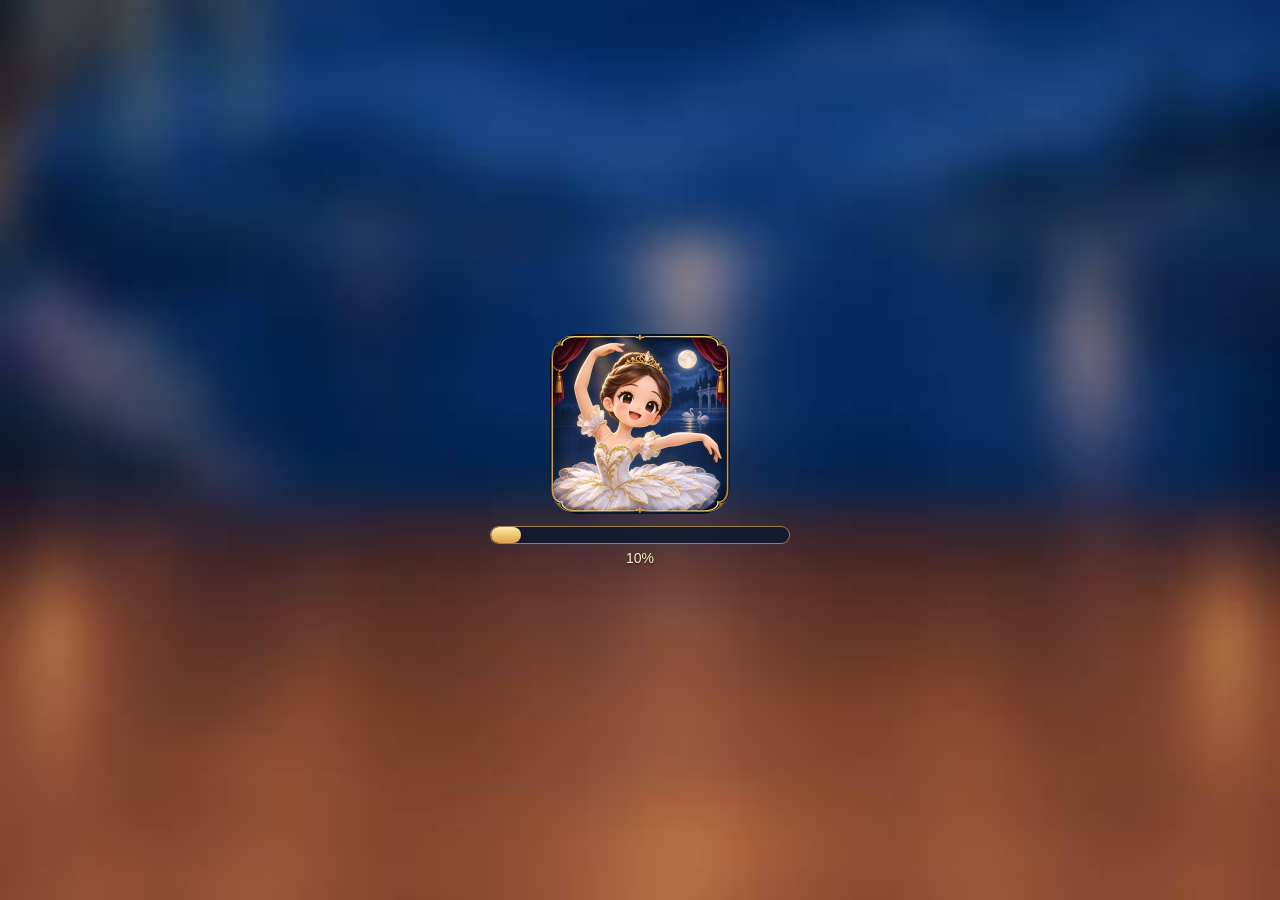
==== index.html @ 58af557d "Staging build v1 part 1: loading page, GameBull scripts, store art, their icon and licences Co-Autho" ====
<!doctype html>
<!-- バレエ・クイズシアター, GameBull web build (Stage Mode). This page is the host-facing shell:
     - the loading page (Unity IdeofuzionBridge template behaviour, playbook section 7): blurred backdrop baked from
       the client's stage art, spinner, tenant icon from /context (gameLogoUrl, then gameBannerUrl) with the
       4 s / 30 s clocks, the client's icon as the built-in one;
     - a fixed window filling the whole page (safe areas excepted) holding the game frame (app.html, same launch URL);
       their page runs in it at scale 1 (their CSS fills the window), scaled down only where their CSS needs more
       height than the window (above 600 px wide their game is at least 650 px tall: a landscape phone), so the game
       never scrolls (loader.ts fitFrame);
     - the gamebull:close relay (trap W18). -->
<html lang="ja">
<head>
<meta charset="utf-8">
<meta name="viewport" content="width=device-width, initial-scale=1, maximum-scale=1, user-scalable=no, viewport-fit=cover">
<meta name="referrer" content="no-referrer">
<meta name="theme-color" content="#09152d">
<title>バレエ・クイズシアター</title>
<link rel="icon" type="image/png" href="./gb/favicon-DVJAmn-6.png">
  <script type="module" crossorigin src="./gb/index-CD6bHCv1.js"></script>
  <link rel="stylesheet" crossorigin href="./gb/index-D0UDvLac.css">
</head>
<body>
<div id="gb-box"><iframe id="gb-frame" title="バレエ・クイズシアター" allow="autoplay; fullscreen; clipboard-write"></iframe></div>
<div id="gb-loading">
  <div id="unity-loading-bar">
    <div id="unity-logo"><div id="gb-tenant-logo"></div><div id="gb-spinner"></div></div>
    <div id="unity-progress-bar-empty"><div id="unity-progress-bar-full"></div></div>
    <div id="unity-progress-percent">0%</div>
  </div>
</div>
</body>
</html>
---- gb/index-D0UDvLac.css ----
html,body{touch-action:pan-x pan-y;background:#030b2b;width:100%;height:100%;margin:0;padding:0;overflow:hidden}#gb-box{top:env(safe-area-inset-top,0px);right:env(safe-area-inset-right,0px);bottom:env(safe-area-inset-bottom,0px);left:env(safe-area-inset-left,0px);background:#030b2b;position:fixed;overflow:hidden}#gb-frame{transform-origin:0 0;background:#030b2b;border:0;width:100%;height:100%;display:block;position:absolute;top:0;left:0}#gb-loading{z-index:1200;touch-action:none;-webkit-user-select:none;user-select:none;background:#09152d url(./loading-bg-B5Qfvo_M.jpg) 50%/cover no-repeat;position:fixed;inset:0}#unity-loading-bar{text-align:center;position:absolute;top:50%;left:50%;transform:translate(-50%,-50%)}#unity-logo{background:0 0;width:180px;height:180px;margin:0 auto 12px;position:relative}#unity-logo.gb-fallback{background:url(./game-icon-BchpGXjL.jpg) 50%/contain no-repeat;border-radius:28px}#gb-tenant-logo{opacity:0;background-position:50%;background-repeat:no-repeat;background-size:contain;transition:opacity .25s;position:absolute;inset:0}#gb-tenant-logo.gb-ready{opacity:1}#gb-spinner{border:4px solid #edc16b40;border-top-color:#edc16b;border-radius:50%;width:44px;height:44px;margin:-22px 0 0 -22px;animation:.8s linear infinite gb-spin;position:absolute;top:50%;left:50%}@keyframes gb-spin{to{transform:rotate(360deg)}}@media (prefers-reduced-motion:reduce){#gb-spinner{animation-duration:3s}}#unity-progress-bar-empty{box-sizing:border-box;background:#09152dbf;border:1px solid #edc16b99;border-radius:9px;width:300px;height:18px;margin:12px auto 0;overflow:hidden}#unity-progress-bar-full{background:linear-gradient(#ffebae,#edc26b 55%,#dba34d);border-radius:9px;width:0%;height:100%;transition:width .1s}#unity-progress-percent{color:#fff1cf;text-shadow:0 1px 3px #0009;margin-top:6px;font:14px arial,sans-serif}
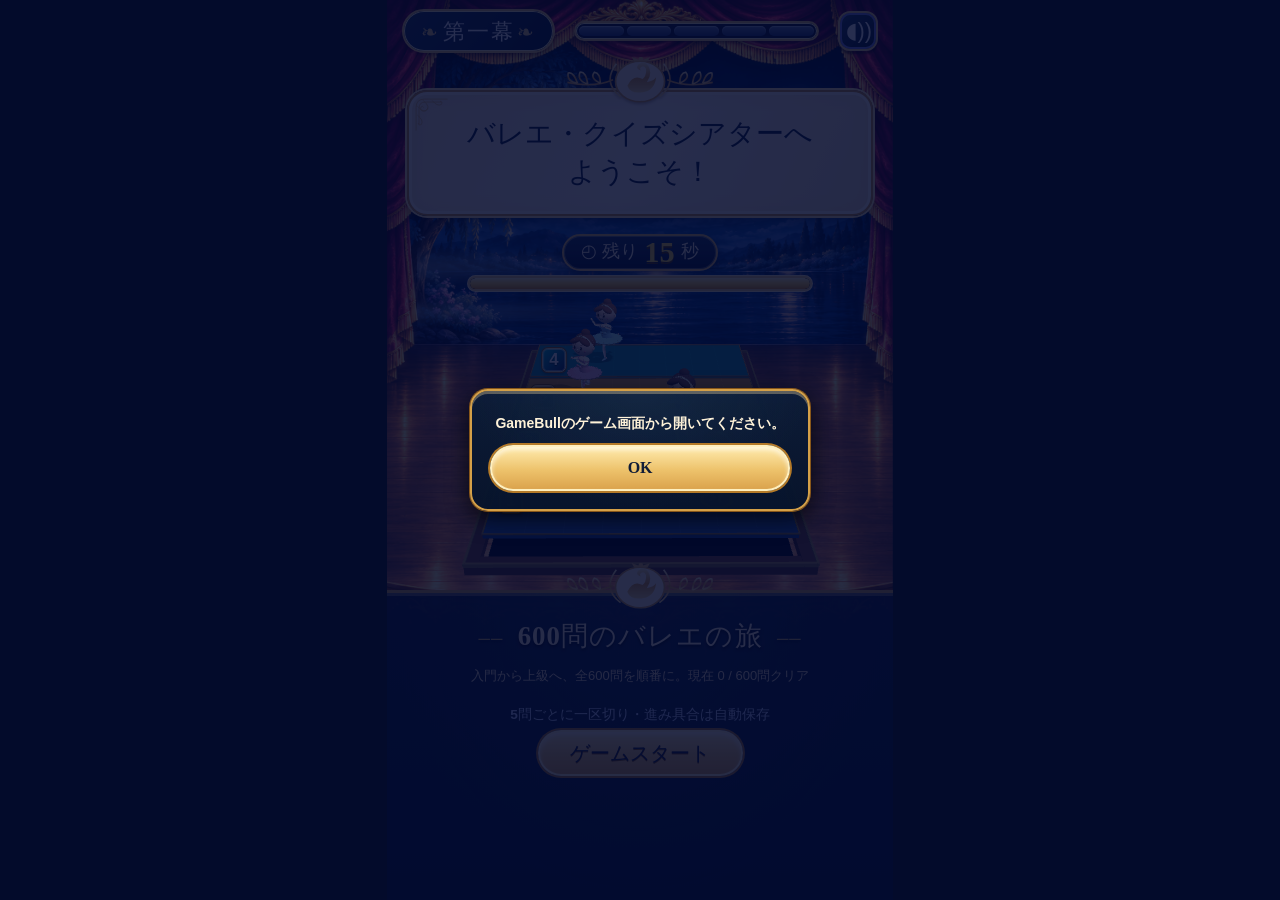
==== commit 37e27b0c: "Staging build v2 part 1: loading page, GameBull shell (lobby, board, end panel) scripts and art Co-A" ====
--- a/index.html
+++ b/index.html
@@ -16,11 +16,12 @@
 <meta name="theme-color" content="#09152d">
 <title>バレエ・クイズシアター</title>
 <link rel="icon" type="image/png" href="./gb/favicon-DVJAmn-6.png">
-  <script type="module" crossorigin src="./gb/index-CD6bHCv1.js"></script>
+  <script type="module" crossorigin src="./gb/index-BTNW_UT7.js"></script>
+  <link rel="modulepreload" crossorigin href="./gb/nozoom-xBeyXSZW.js">
   <link rel="stylesheet" crossorigin href="./gb/index-D0UDvLac.css">
 </head>
 <body>
-<div id="gb-box"><iframe id="gb-frame" title="バレエ・クイズシアター" allow="autoplay; fullscreen; clipboard-write"></iframe></div>
+<div id="gb-box"><iframe id="gb-frame" title="バレエ・クイズシアター" allow="autoplay; fullscreen; clipboard-write; clipboard-read; web-share"></iframe></div>
 <div id="gb-loading">
   <div id="unity-loading-bar">
     <div id="unity-logo"><div id="gb-tenant-logo"></div><div id="gb-spinner"></div></div>
